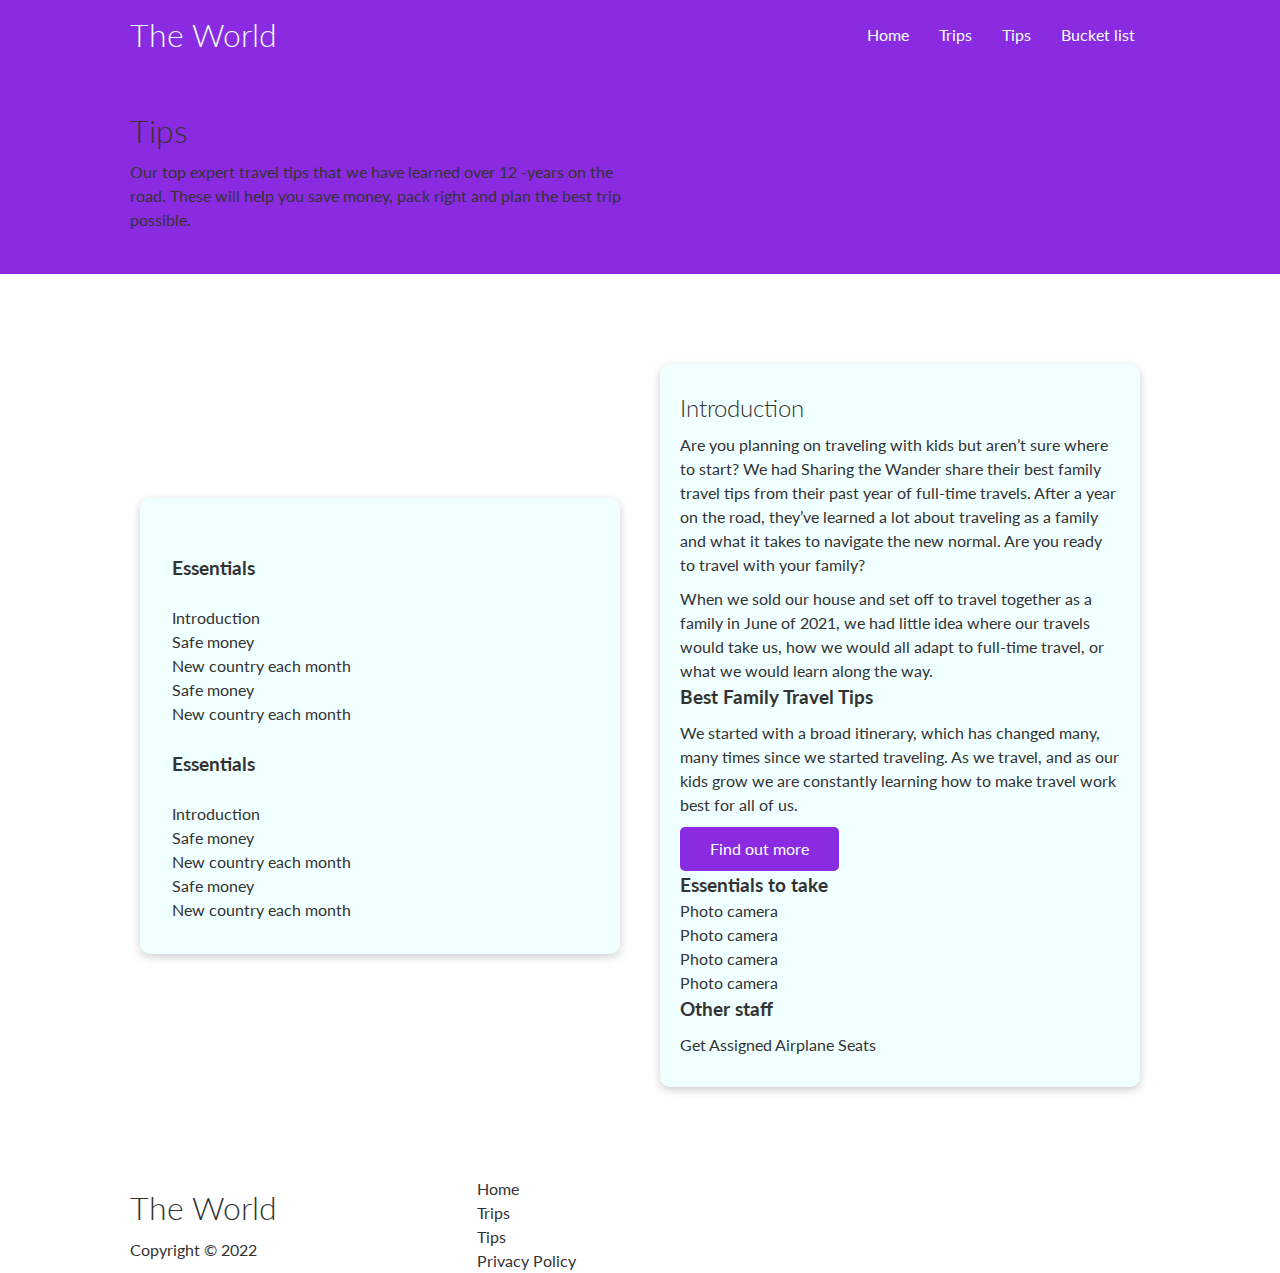
==== docs.html @ 0f55ae69 "Added new pages" ====
<!DOCTYPE html>
<html lang="en">
  <head>
    <meta charset="UTF-8" />
    <meta http-equiv="X-UA-Compatible" content="IE=edge" />
    <meta name="viewport" content="width=device-width, initial-scale=1.0" />
    <title>Document</title>
    <link
      rel="stylesheet"
      href="https://cdnjs.cloudflare.com/ajax/libs/font-awesome/6.1.1/css/all.min.css"
      integrity="sha512-KfkfwYDsLkIlwQp6LFnl8zNdLGxu9YAA1QvwINks4PhcElQSvqcyVLLD9aMhXd13uQjoXtEKNosOWaZqXgel0g=="
      crossorigin="anonymous"
      referrerpolicy="no-referrer"
    />
    <link rel="stylesheet" type="text/css" href="styling/styles.css" />
  </head>
  <body>
    <!--Navbar-->

    <div class="navbar">
      <div class="container flex">
        <h1 class="logo">The World</h1>
        <nav>
          <ul>
            <li><a href="index.html">Home</a></li>
            <li><a href="index.html">Trips</a></li>
            <li><a href="index.html">Tips</a></li>
            <li><a href="#">Bucket list</a></li>
          </ul>
        </nav>
      </div>
    </div>

    <!--Header-->
    <section class="docs-head bg-primary py-3">
      <div class="container grid">
        <div>
          <h1 class="xl">Tips</h1>
          <p class="lead">
            Our top expert travel tips that we have learned over 12 -years on
            the road. These will help you save money, pack right and plan the
            best trip possible.
          </p>
        </div>
        <img src="img/trip3.jpg" alt="" />
      </div>
    </section>

    <!--Docs-->
    <section class="docs-main my-4">
      <div class="container grid">
        <div class="card bg-light p-3">
          <h3 class="my-2">Essentials</h3>
          <nav>
            <ul>
              <li><a href="#">Introduction</a></li>
              <li><a href="#">Safe money</a></li>
              <li><a href="#">New country each month</a></li>
              <li><a href="#">Safe money</a></li>
              <li><a href="#">New country each month</a></li>
            </ul>
          </nav>
          <h3 class="my-2">Essentials</h3>
          <nav>
            <ul>
              <li><a href="#">Introduction</a></li>
              <li><a href="#">Safe money</a></li>
              <li><a href="#">New country each month</a></li>
              <li><a href="#">Safe money</a></li>
              <li><a href="#">New country each month</a></li>
            </ul>
          </nav>
        </div>
        <div class="card">
          <h2>Introduction</h2>
          <p>
            Are you planning on traveling with kids but aren’t sure where to
            start? We had Sharing the Wander share their best family travel tips
            from their past year of full-time travels. After a year on the road,
            they’ve learned a lot about traveling as a family and what it takes
            to navigate the new normal. Are you ready to travel with your
            family?
          </p>
          <div class="alert alert-success">
            <i class="fas fa-info"></i>When we sold our house and set off to
            travel together as a family in June of 2021, we had little idea
            where our travels would take us, how we would all adapt to full-time
            travel, or what we would learn along the way.
          </div>
          <h3>Best Family Travel Tips</h3>
          <p>
            We started with a broad itinerary, which has changed many, many
            times since we started traveling. As we travel, and as our kids grow
            we are constantly learning how to make travel work best for all of
            us.
          </p>
          <a href="#" class="btn btn-primary">Find out more</a>
          <h3>Essentials to take</h3>
          <ul>
            <li>Photo camera</li>
            <li>Photo camera</li>
            <li>Photo camera</li>
            <li>Photo camera</li>
          </ul>
          <h3>Other staff</h3>
          <p>Get Assigned Airplane Seats</p>
        </div>
      </div>
    </section>

    <!--Footer-->
    <footer class="footer bg-dark py-5">
      <div class="container grid grid-3">
        <div>
          <h1>The World</h1>
          <p>Copyright &copy; 2022</p>
        </div>
        <nav>
          <ul>
            <li><a href="index.html">Home</a></li>
            <li><a href="index.html">Trips</a></li>
            <li><a href="docs.html">Tips</a></li>
            <li><a href="#">Privacy Policy</a></li>
          </ul>
        </nav>
        <div class="social">
          <a href="https://www.linkedin.com/feed/"
            ><i class="fab fa-linkedin fa-2x"></i
          ></a>
        </div>
      </div>
    </footer>
  </body>
</html>
---- styling/styles.css ----
@import url("https://fonts.googleapis.com/css2?family=Andada+Pro:ital,wght@1,600&family=Lato:wght@300&family=Tiro+Bangla&display=swap");

* {
  box-sizing: border-box;
  padding: 0;
  margin: 0;
}

body {
  font-family: "Lato", sans-serif;
  color: #333;
  line-height: 1.5;
}
ul {
  list-style-type: none;
}
a {
  text-decoration: none;
  color: #333;
}
h1,
h2 {
  font-weight: 300;
  line-height: 1.2;
  margin: 10px 0;
}
p {
  margin: 10px 0;
}
img {
  width: 100%;
}

.navbar {
  background-color: blueviolet;
  color: azure;
  height: 70px;
}
.navbar ul {
  display: flex;
}
.navbar a {
  color: azure;
  padding: 10px;
  margin: 0 5px;
}

.navbar a:hover {
  border-bottom: 2px azure solid;
}

.navbar .flex {
  justify-content: space-between;
}

/*Showcase*/

.showcase {
  height: 400px;
  background-color: blueviolet;
  color: azure;
  position: relative;
}

.showcase h1 {
  font-size: 36px;
}

.showcase p {
  margin: 20px 0;
}

.showcase .grid {
  overflow: visible;
  grid-template-columns: 55% 45%;
  gap: 30px;
}

.showcase-form {
  position: relative;
  top: 60px;
  height: 350px;
  width: 400px;
  padding: 40px;
  z-index: 100;
  justify-self: flex-end;
}
.showcase-form .form-control {
  margin: 30px 0;
}

.showcase-form input[type="text"],
.showcase-form input[type="email"] {
  border: 0;
  border-bottom: 1px solid #b4becb;
  width: 100%;
  padding: 3px;
  font-size: 16px;
}

.showcase-form input:focus {
  outline: none;
}

.showcase::before,
.showcase::after {
  content: "";
  position: absolute;
  height: 100px;
  bottom: -70px;
  right: 0;
  left: 0;
  background: azure;
  transform: skewY(-3deg);
  -webkit-transform: skewY(-3deg);
  -moz-transform: skewY(-3deg);
}

/*Stats*/
.stats {
  padding-top: 100px;
}
.stats-heading {
  max-width: 500px;
  margin: auto;
}

.stats .grid h3 {
  font-size: 36px;
}
.stats .grid p {
  font-size: 20px;
  font-weight: bold;
}

.cli .grid {
  grid-template-columns: repeat(4, 1fr);
  grid-template-rows: repeat(3, 1fr);
}

.cli .grid > *:first-child {
  grid-column: 1 / span 3;
  grid-row: 1 / span 3;
}
.card-size {
  width: 350px;
}

/*Previous trips*/

.travellings .grid {
  grid-template-columns: 4fr 3fr;
}

/*Utilities*/
.container {
  max-width: 1100px;
  margin: 0 auto;
  overflow: auto;
  padding: 0 40px;
}

.card {
  background-color: azure;
  color: #333;
  border-radius: 10px;
  box-shadow: 0 3px 10px rgba(0, 0, 0, 0.2);
  padding: 20px;
  margin: 10px;
}

.btn {
  display: inline-block;
  padding: 10px 30px;
  cursor: pointer;
  background-color: blueviolet;
  color: white;
  border: none;
  border-radius: 5px;
}
.btn-outline {
  background-color: transparent;
  border: 1px azure;
}
.btn:hover {
  transform: scale(0.98);
}

/*Backgrounds and Colors*/

.bg-primary,
.btn-primary {
  background-color: blueviolet;
}
.text-center {
  text-align: center;
}
.flex {
  display: flex;
  justify-content: center;
  align-items: center;
  height: 100%;
}

.grid {
  display: grid;
  grid-template-columns: repeat(2, 1fr);
  gap: 20px;
  justify-content: center;
  align-items: center;
  height: 100%;
}
.grid-3 {
  grid-template-columns: repeat(3, 1fr);
}

/*Margin*/
.my-1 {
  margin: 1rem 0;
}
.my-2 {
  margin: 1.5rem 0;
}
.my-3 {
  margin: 2rem 0;
}
.my-4 {
  margin: 3rem 0;
}
.my-4 {
  margin: 5rem 0;
}

.m-1 {
  margin: 1rem;
}
.m-2 {
  margin: 1.5rem;
}
.m-3 {
  margin: 2rem;
}
.m-4 {
  margin: 3rem;
}
.m-4 {
  margin: 5rem;
}

/*Padding*/
.py-1 {
  padding: 1rem 0;
}
.py-2 {
  padding: 1.5rem 0;
}
.py-3 {
  padding: 2rem 0;
}
.py-4 {
  padding: 3rem 0;
}
.py-4 {
  padding: 5rem 0;
}

.p-1 {
  padding: 1rem;
}
.p-2 {
  padding: 1.5rem;
}
.p-3 {
  padding: 2rem;
}
.p-4 {
  padding: 3rem;
}
.p-4 {
  padding: 5rem;
}
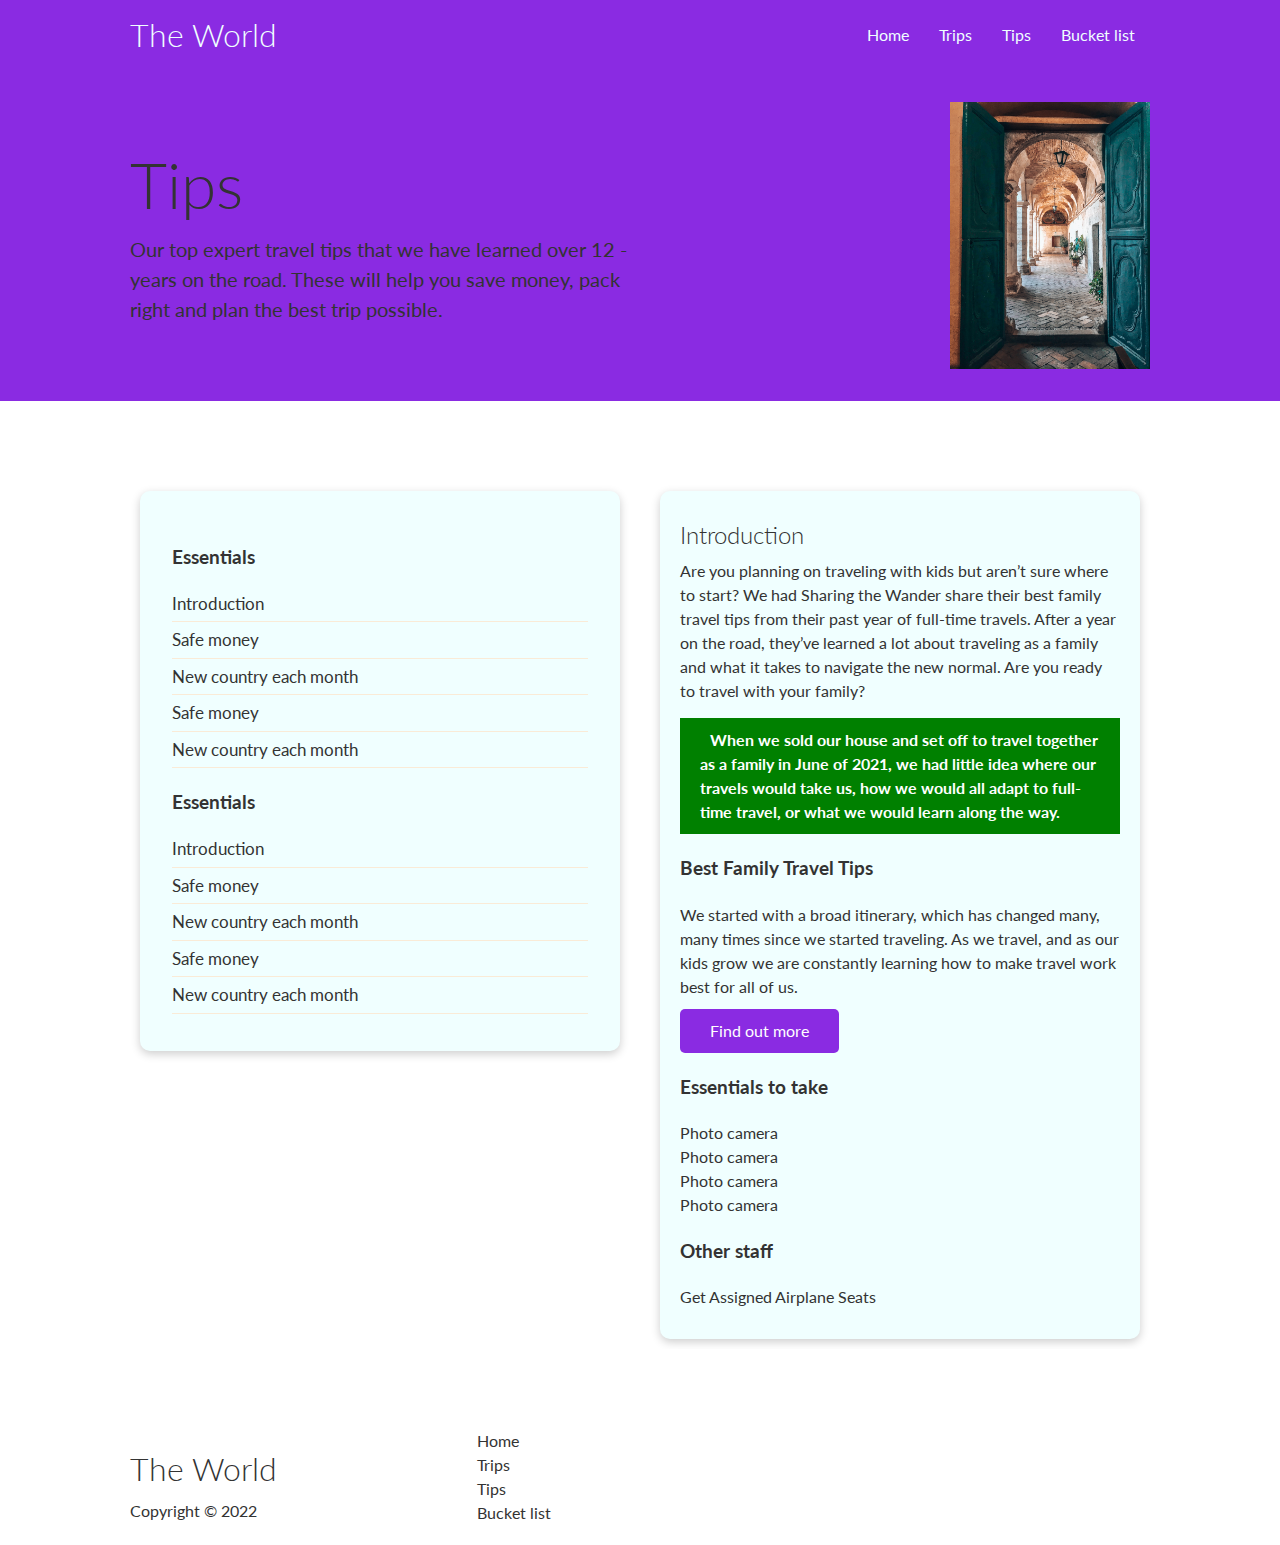
==== commit e9861fd4: "Updated final changes for draft" ====
--- a/docs.html
+++ b/docs.html
@@ -24,8 +24,8 @@
           <ul>
             <li><a href="index.html">Home</a></li>
             <li><a href="index.html">Trips</a></li>
-            <li><a href="index.html">Tips</a></li>
-            <li><a href="#">Bucket list</a></li>
+            <li><a href="docs.html">Tips</a></li>
+            <li><a href="features.html">Bucket list</a></li>
           </ul>
         </nav>
       </div>
@@ -120,7 +120,7 @@
             <li><a href="index.html">Home</a></li>
             <li><a href="index.html">Trips</a></li>
             <li><a href="docs.html">Tips</a></li>
-            <li><a href="#">Privacy Policy</a></li>
+            <li><a href="features.html">Bucket list</a></li>
           </ul>
         </nav>
         <div class="social">
--- a/styling/styles.css
+++ b/styling/styles.css
@@ -1,281 +1,443 @@
-@import url("https://fonts.googleapis.com/css2?family=Andada+Pro:ital,wght@1,600&family=Lato:wght@300&family=Tiro+Bangla&display=swap");
-
-* {
-  box-sizing: border-box;
-  padding: 0;
-  margin: 0;
-}
-
-body {
-  font-family: "Lato", sans-serif;
-  color: #333;
-  line-height: 1.5;
-}
-ul {
-  list-style-type: none;
-}
-a {
-  text-decoration: none;
-  color: #333;
-}
-h1,
-h2 {
-  font-weight: 300;
-  line-height: 1.2;
-  margin: 10px 0;
-}
-p {
-  margin: 10px 0;
-}
-img {
-  width: 100%;
-}
-
-.navbar {
-  background-color: blueviolet;
-  color: azure;
-  height: 70px;
-}
-.navbar ul {
-  display: flex;
-}
-.navbar a {
-  color: azure;
-  padding: 10px;
-  margin: 0 5px;
-}
-
-.navbar a:hover {
-  border-bottom: 2px azure solid;
-}
-
-.navbar .flex {
-  justify-content: space-between;
-}
-
-/*Showcase*/
-
-.showcase {
-  height: 400px;
-  background-color: blueviolet;
-  color: azure;
-  position: relative;
-}
-
-.showcase h1 {
-  font-size: 36px;
-}
-
-.showcase p {
-  margin: 20px 0;
-}
-
-.showcase .grid {
-  overflow: visible;
-  grid-template-columns: 55% 45%;
-  gap: 30px;
-}
-
-.showcase-form {
-  position: relative;
-  top: 60px;
-  height: 350px;
-  width: 400px;
-  padding: 40px;
-  z-index: 100;
-  justify-self: flex-end;
-}
-.showcase-form .form-control {
-  margin: 30px 0;
-}
-
-.showcase-form input[type="text"],
-.showcase-form input[type="email"] {
-  border: 0;
-  border-bottom: 1px solid #b4becb;
-  width: 100%;
-  padding: 3px;
-  font-size: 16px;
-}
-
-.showcase-form input:focus {
-  outline: none;
-}
-
-.showcase::before,
-.showcase::after {
-  content: "";
-  position: absolute;
-  height: 100px;
-  bottom: -70px;
-  right: 0;
-  left: 0;
-  background: azure;
-  transform: skewY(-3deg);
-  -webkit-transform: skewY(-3deg);
-  -moz-transform: skewY(-3deg);
-}
-
-/*Stats*/
-.stats {
-  padding-top: 100px;
-}
-.stats-heading {
-  max-width: 500px;
-  margin: auto;
-}
-
-.stats .grid h3 {
-  font-size: 36px;
-}
-.stats .grid p {
-  font-size: 20px;
-  font-weight: bold;
-}
-
-.cli .grid {
-  grid-template-columns: repeat(4, 1fr);
-  grid-template-rows: repeat(3, 1fr);
-}
-
-.cli .grid > *:first-child {
-  grid-column: 1 / span 3;
-  grid-row: 1 / span 3;
-}
-.card-size {
-  width: 350px;
-}
-
-/*Previous trips*/
-
-.travellings .grid {
-  grid-template-columns: 4fr 3fr;
-}
-
-/*Utilities*/
-.container {
-  max-width: 1100px;
-  margin: 0 auto;
-  overflow: auto;
-  padding: 0 40px;
-}
-
-.card {
-  background-color: azure;
-  color: #333;
-  border-radius: 10px;
-  box-shadow: 0 3px 10px rgba(0, 0, 0, 0.2);
-  padding: 20px;
-  margin: 10px;
-}
-
-.btn {
-  display: inline-block;
-  padding: 10px 30px;
-  cursor: pointer;
-  background-color: blueviolet;
-  color: white;
-  border: none;
-  border-radius: 5px;
-}
-.btn-outline {
-  background-color: transparent;
-  border: 1px azure;
-}
-.btn:hover {
-  transform: scale(0.98);
-}
-
-/*Backgrounds and Colors*/
-
-.bg-primary,
-.btn-primary {
-  background-color: blueviolet;
-}
-.text-center {
-  text-align: center;
-}
-.flex {
-  display: flex;
-  justify-content: center;
-  align-items: center;
-  height: 100%;
-}
-
-.grid {
-  display: grid;
-  grid-template-columns: repeat(2, 1fr);
-  gap: 20px;
-  justify-content: center;
-  align-items: center;
-  height: 100%;
-}
-.grid-3 {
-  grid-template-columns: repeat(3, 1fr);
-}
-
-/*Margin*/
-.my-1 {
-  margin: 1rem 0;
-}
-.my-2 {
-  margin: 1.5rem 0;
-}
-.my-3 {
-  margin: 2rem 0;
-}
-.my-4 {
-  margin: 3rem 0;
-}
-.my-4 {
-  margin: 5rem 0;
-}
-
-.m-1 {
-  margin: 1rem;
-}
-.m-2 {
-  margin: 1.5rem;
-}
-.m-3 {
-  margin: 2rem;
-}
-.m-4 {
-  margin: 3rem;
-}
-.m-4 {
-  margin: 5rem;
-}
-
-/*Padding*/
-.py-1 {
-  padding: 1rem 0;
-}
-.py-2 {
-  padding: 1.5rem 0;
-}
-.py-3 {
-  padding: 2rem 0;
-}
-.py-4 {
-  padding: 3rem 0;
-}
-.py-4 {
-  padding: 5rem 0;
-}
-
-.p-1 {
-  padding: 1rem;
-}
-.p-2 {
-  padding: 1.5rem;
-}
-.p-3 {
-  padding: 2rem;
-}
-.p-4 {
-  padding: 3rem;
-}
-.p-4 {
-  padding: 5rem;
-}
+@import url("https://fonts.googleapis.com/css2?family=Andada+Pro:ital,wght@1,600&family=Lato:wght@300&family=Tiro+Bangla&display=swap");
+
+* {
+  box-sizing: border-box;
+  padding: 0;
+  margin: 0;
+}
+
+body {
+  font-family: "Lato", sans-serif;
+  color: #333;
+  line-height: 1.5;
+}
+ul {
+  list-style-type: none;
+}
+a {
+  text-decoration: none;
+  color: #333;
+}
+h1,
+h2 {
+  font-weight: 300;
+  line-height: 1.2;
+  margin: 10px 0;
+}
+p {
+  margin: 10px 0;
+}
+img {
+  width: 100%;
+}
+
+.navbar {
+  background-color: blueviolet;
+  color: azure;
+  height: 70px;
+}
+.navbar ul {
+  display: flex;
+}
+.navbar a {
+  color: azure;
+  padding: 10px;
+  margin: 0 5px;
+}
+
+.navbar a:hover {
+  border-bottom: 2px azure solid;
+}
+
+.navbar .flex {
+  justify-content: space-between;
+}
+
+/*Showcase*/
+
+.showcase {
+  height: 400px;
+  background-color: blueviolet;
+  color: azure;
+  position: relative;
+}
+
+.showcase h1 {
+  font-size: 36px;
+}
+
+.showcase p {
+  margin: 20px 0;
+}
+
+.showcase .grid {
+  overflow: visible;
+  grid-template-columns: 55% 45%;
+  gap: 30px;
+}
+
+.showcase-form {
+  position: relative;
+  top: 60px;
+  height: 350px;
+  width: 400px;
+  padding: 40px;
+  z-index: 100;
+  justify-self: flex-end;
+}
+.showcase-form .form-control {
+  margin: 30px 0;
+}
+
+.showcase-form input[type="text"],
+.showcase-form input[type="email"] {
+  border: 0;
+  border-bottom: 1px solid #b4becb;
+  width: 100%;
+  padding: 3px;
+  font-size: 16px;
+}
+
+.showcase-form input:focus {
+  outline: none;
+}
+
+.showcase::before,
+.showcase::after {
+  content: "";
+  position: absolute;
+  height: 100px;
+  bottom: -70px;
+  right: 0;
+  left: 0;
+  background: azure;
+  transform: skewY(-3deg);
+  -webkit-transform: skewY(-3deg);
+  -moz-transform: skewY(-3deg);
+}
+
+/*Stats*/
+.stats {
+  padding-top: 100px;
+}
+.stats-heading {
+  max-width: 500px;
+  margin: auto;
+}
+
+.stats .grid h3 {
+  font-size: 36px;
+}
+.stats .grid p {
+  font-size: 20px;
+  font-weight: bold;
+}
+
+.cli .grid {
+  grid-template-columns: repeat(4, 1fr);
+  grid-template-rows: repeat(3, 1fr);
+}
+
+.cli .grid > *:first-child {
+  grid-column: 1 / span 3;
+  grid-row: 1 / span 3;
+}
+.card-size {
+  width: 350px;
+}
+
+/*Previous trips*/
+
+.travellings .grid {
+  grid-template-columns: 4fr 3fr;
+}
+
+/*Voyagues*/
+
+.journey .flex {
+  flex-wrap: wrap;
+}
+
+.journey .card {
+  text-align: center;
+  margin: 18px 10px 40px;
+  transition: transform 0.2s ease-in;
+}
+
+.journey .card h4 {
+  font-size: 20px;
+  margin-bottom: 10px;
+}
+
+.journey .card:hover {
+  transform: translateY(-15px);
+}
+
+/*Featurs*/
+.features-head img,
+.docs-head img {
+  width: 200px;
+  justify-self: flex-end;
+}
+
+.features-sub-head img {
+  width: 350px;
+}
+
+/*Main*/
+.features-main .grid {
+  padding: 30px;
+}
+
+.features-main .grid > *:first-child {
+  grid-column: 1 / span 3;
+}
+
+.features-main .grid > *:nth-child(2) {
+  grid-column: 1 / span 2;
+}
+
+/*docs*/
+.docs-main h3 {
+  margin: 20px 0;
+}
+
+.docs-main .grid {
+  grid-template-columns: 1fr, 2fr;
+  align-items: flex-start;
+}
+
+.docs-main nav li {
+  font-size: 17px;
+  padding-bottom: 5px;
+  margin-bottom: 5px;
+  border-bottom: 1px antiquewhite solid;
+}
+.docs-main a:hover {
+  font-weight: bold;
+}
+
+/*Footer*/
+
+.footer ul {
+  margin-bottom: 20px;
+}
+
+/*Utilities*/
+.container {
+  max-width: 1100px;
+  margin: 0 auto;
+  overflow: auto;
+  padding: 0 40px;
+}
+
+.card {
+  background-color: azure;
+  color: #333;
+  border-radius: 10px;
+  box-shadow: 0 3px 10px rgba(0, 0, 0, 0.2);
+  padding: 20px;
+  margin: 10px;
+}
+
+.btn {
+  display: inline-block;
+  padding: 10px 30px;
+  cursor: pointer;
+  background-color: blueviolet;
+  color: white;
+  border: none;
+  border-radius: 5px;
+}
+.btn-outline {
+  background-color: transparent;
+  border: 1px azure;
+}
+.btn:hover {
+  transform: scale(0.98);
+}
+
+/*Backgrounds and Colors*/
+
+.bg-primary,
+.btn-primary {
+  background-color: blueviolet;
+}
+.text-center {
+  text-align: center;
+}
+
+/*Text sizes*/
+
+.lead {
+  font-size: 20px;
+}
+
+.sm {
+  font-size: 1rem;
+}
+
+.md {
+  font-size: 2 rem;
+}
+
+.lg {
+  font-size: 3rem;
+}
+
+.xl {
+  font-size: 4rem;
+}
+
+/*Alert*/
+.alert {
+  background-color: #b4becb;
+  padding: 10px 20px;
+  font-weight: bold;
+  margin: 15px 0;
+}
+.alert i {
+  margin-right: 10px;
+}
+
+.alert-success {
+  background-color: green;
+  color: white;
+}
+.flex {
+  display: flex;
+  justify-content: center;
+  align-items: center;
+  height: 100%;
+}
+
+.grid {
+  display: grid;
+  grid-template-columns: repeat(2, 1fr);
+  gap: 20px;
+  justify-content: center;
+  align-items: center;
+  height: 100%;
+}
+.grid-3 {
+  grid-template-columns: repeat(3, 1fr);
+}
+
+/*Margin*/
+.my-1 {
+  margin: 1rem 0;
+}
+.my-2 {
+  margin: 1.5rem 0;
+}
+.my-3 {
+  margin: 2rem 0;
+}
+.my-4 {
+  margin: 3rem 0;
+}
+.my-4 {
+  margin: 5rem 0;
+}
+
+.m-1 {
+  margin: 1rem;
+}
+.m-2 {
+  margin: 1.5rem;
+}
+.m-3 {
+  margin: 2rem;
+}
+.m-4 {
+  margin: 3rem;
+}
+.m-4 {
+  margin: 5rem;
+}
+
+/*Padding*/
+.py-1 {
+  padding: 1rem 0;
+}
+.py-2 {
+  padding: 1.5rem 0;
+}
+.py-3 {
+  padding: 2rem 0;
+}
+.py-4 {
+  padding: 3rem 0;
+}
+.py-4 {
+  padding: 5rem 0;
+}
+
+.p-1 {
+  padding: 1rem;
+}
+.p-2 {
+  padding: 1.5rem;
+}
+.p-3 {
+  padding: 2rem;
+}
+.p-4 {
+  padding: 3rem;
+}
+.p-4 {
+  padding: 5rem;
+}
+
+/*Tablets and under*/
+
+@media (max-width: 768px) {
+  .grid,
+  .showcase .grid,
+  .stats .grid,
+  .cli .grid,
+  .travellings .grid,
+  .features-main .grid,
+  .docs-main .grid {
+    grid-template-columns: 1fr;
+    grid-template-rows: 1fr;
+  }
+  .showcase {
+    height: auto;
+  }
+  .showcase-text {
+    text-align: center;
+    margin-top: 40px;
+  }
+
+  .showcase-form {
+    justify-self: center;
+    margin: auto;
+  }
+  .cli .grid > *:first-child {
+    grid-column: 1;
+    grid-row: 1;
+  }
+
+  .features-head,
+  .features-sub-head,
+  .docs-main {
+    text-align: center;
+  }
+}
+
+/*Mobile*/
+@media (max-width: 500px) {
+  .navbar {
+    height: 110px;
+  }
+
+  .navbar .flex {
+    flex-direction: column;
+  }
+
+  .navbar ul {
+    padding: 10px;
+    background-color: rgba(0, 0, 0, 0.1);
+  }
+}
